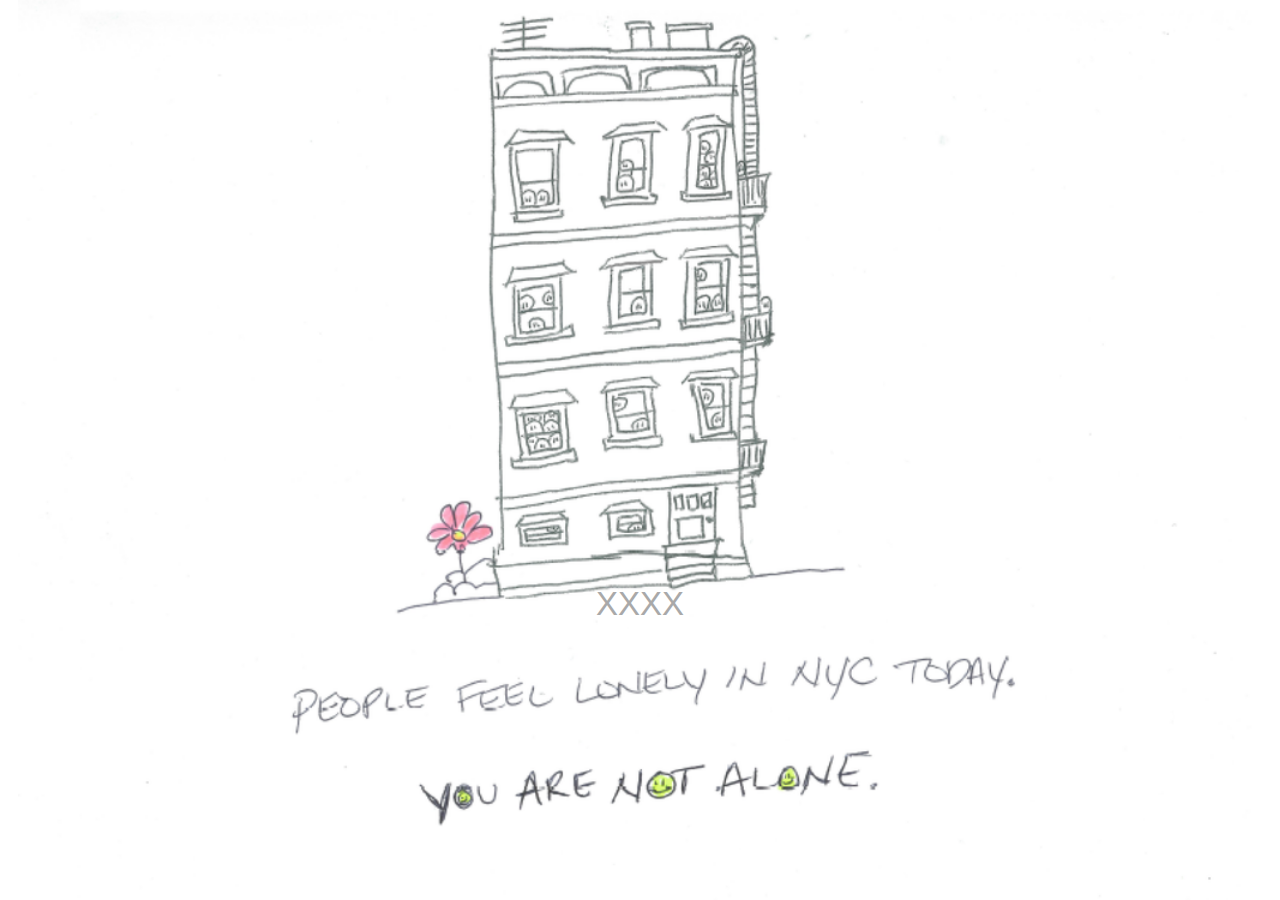
==== status.html @ 574e3d44 "4th commit" ====
<!DOCTYPE html>
<html lang="en">

<head>
    <meta charset="UTF-8">
    <meta http-equiv="X-UA-Compatible" content="IE=edge">
    <meta name="viewport" content="width=device-width, initial-scale=1">
    <title>Lonely</title>
    <link rel="stylesheet" href="css/style.css">
</head>

<body>
    <div class="gg_bg status_bg">
        <form action="php_clicks.php">
            <div class="gg_txt">
                XXXX
            </div>
        </form>
    </div>

</body>
</html>
---- css/style.css ----
html {
    width: 100%;
    height: 100%;
	font-size: 100%;
}

body {
    width: 100%;
    height: 100%;
    background-color: #fff;
    color: #000;
    font-family: Verdana, sans-serif;
    font-size: 100%;
	margin: 0;
	padding: 0;
}

.gg_bg {
	background-repeat: no-repeat;
	background-position: center;
	background-size: auto 100%;
	height: 100%;
}

.index_bg {
	background-image: url(../img/lonely_bg.png);
}

.status_bg {
	background-image: url(../img/status_bg.png);
}

.gg_btn {
	display: block;
	position: absolute;
    height: 10%;	
	width: 34vh;
/*	border: 5px solid #fff;    */
    border-color: transparent;
	background-color: transparent;
	color: #fff;
	font-size: 33px;
	text-align: center;
	top: 78%;
	left: 50%;
	margin-left: -17vh;
	cursor: pointer;
/*	transition: all .2s ease-in-out;   */
}

.gg_txt {
	display: block;
	position: absolute;
    min-height: 80px;
	width: 34vh;
/*	border: 5px solid #fff;    */
    border-color: transparent;
	background-color: transparent;
	color: darkgray;
	font-size: 33px;
	text-align: center;
	top: 65%;
	left: 50%;
	margin-left: -17vh;
	cursor: pointer;  
/*	transition: all .2s ease-in-out;   */
}

.gg_btn:hover {
/*	border-color: #000;    */
    border-color: transparent;
	background-color: black;
	opacity: 0.3
}
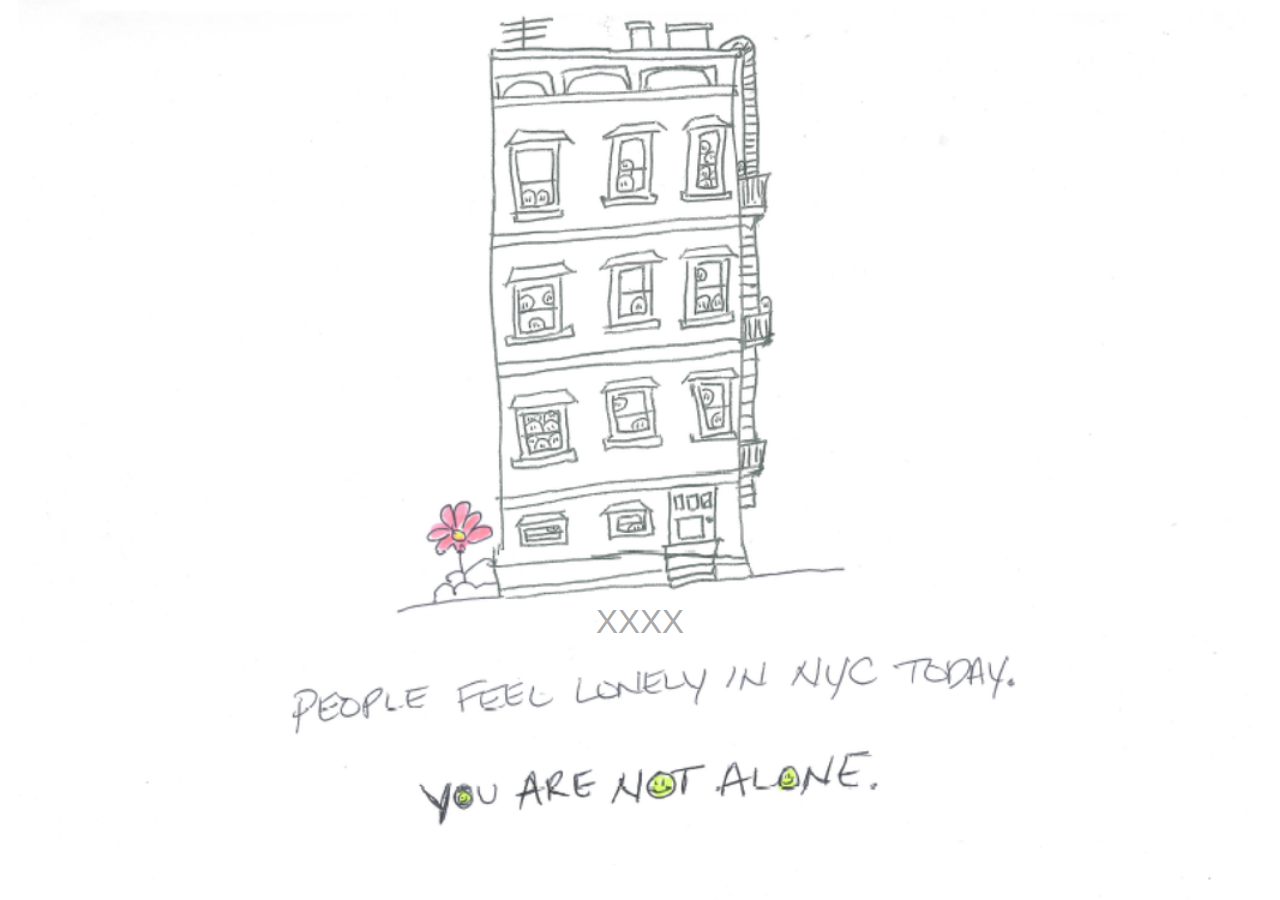
==== commit 77193cc7: "5th commit" ====
--- a/status.html
+++ b/status.html
@@ -17,6 +17,6 @@
             </div>
         </form>
     </div>
+</body>
 
-</body>
 </html>--- a/css/style.css
+++ b/css/style.css
@@ -1,7 +1,7 @@
 html {
     width: 100%;
     height: 100%;
-	font-size: 100%;
+    font-size: 100%;
 }
 
 body {
@@ -11,64 +11,56 @@
     color: #000;
     font-family: Verdana, sans-serif;
     font-size: 100%;
-	margin: 0;
-	padding: 0;
+    margin: 0;
+    padding: 0;
 }
 
 .gg_bg {
-	background-repeat: no-repeat;
-	background-position: center;
-	background-size: auto 100%;
-	height: 100%;
+    background-repeat: no-repeat;
+    background-position: center;
+    background-size: auto 100%;
+    height: 100%;
 }
 
 .index_bg {
-	background-image: url(../img/lonely_bg.png);
+    background-image: url(../img/lonely_bg_1.png);
 }
 
 .status_bg {
-	background-image: url(../img/status_bg.png);
+    background-image: url(../img/status_bg.png);
 }
 
 .gg_btn {
-	display: block;
-	position: absolute;
-    height: 10%;	
-	width: 34vh;
-/*	border: 5px solid #fff;    */
-    border-color: transparent;
-	background-color: transparent;
-	color: #fff;
-	font-size: 33px;
-	text-align: center;
-	top: 78%;
-	left: 50%;
-	margin-left: -17vh;
-	cursor: pointer;
-/*	transition: all .2s ease-in-out;   */
+    display: block;
+    position: absolute;
+    height: 10%;
+    width: 34vh;
+    border: none;
+    background: url(../img/btn_bg.png) no-repeat center;
+    background-size: auto 100%;
+    background-color: transparent;
+    font-size: 33px;
+    text-align: center;
+    top: 78%;
+    left: 50%;
+    margin-left: -17vh;
+    cursor: pointer;
+    transition: all .2s ease-in-out;
 }
 
 .gg_txt {
-	display: block;
-	position: absolute;
+    display: block;
+    position: absolute;
     min-height: 80px;
-	width: 34vh;
-/*	border: 5px solid #fff;    */
-    border-color: transparent;
-	background-color: transparent;
-	color: darkgray;
-	font-size: 33px;
-	text-align: center;
-	top: 65%;
-	left: 50%;
-	margin-left: -17vh;
-	cursor: pointer;  
-/*	transition: all .2s ease-in-out;   */
+    width: 34vh;
+    color: darkgray;
+    font-size: 33px;
+    text-align: center;
+    top: 67%;
+    left: 50%;
+    margin-left: -17vh;
 }
 
 .gg_btn:hover {
-/*	border-color: #000;    */
-    border-color: transparent;
-	background-color: black;
-	opacity: 0.3
+    transform: scale(1.1);
 }